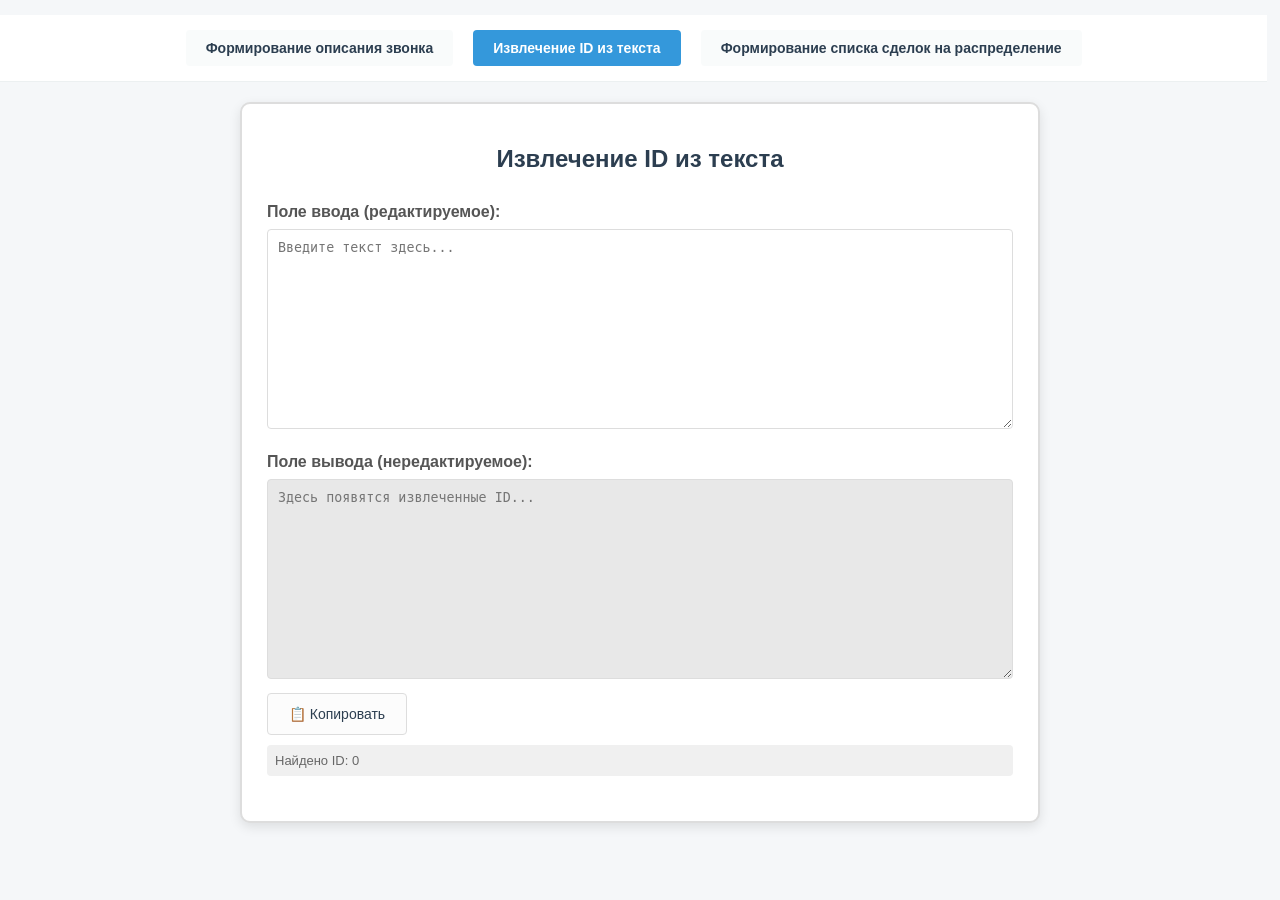
==== page2.html @ 5cfbc812 "Update page2.html" ====
<!DOCTYPE html>
<html lang="ru">
<head>
    <meta charset="UTF-8">
    <meta name="viewport" content="width=device-width, initial-scale=1.0">
    <title>Извлечение ID из текста</title>
    <link rel="icon" href="images/icons/page2.png" type="image/png">
    
    <script src="header.js" defer></script>
    

    <style>
        body {
            font-family: Arial, sans-serif;
            max-width: 800px;
            margin: 0 auto;
            padding: 15px;
            background-color: #f5f7f9;
        }
        .container {
            background-color: white;
            padding: 25px;
            border-radius: 10px;
            border: 2px solid #ddd;
            box-shadow: 0 4px 12px rgba(0, 0, 0, 0.1);
        }
        h1 {
            color: #2c3e50;
            text-align: center;
            margin-bottom: 30px;
            font-size: 24px;
        }
        .field-group {
            margin-bottom: 20px;
        }
        label {
            display: block;
            margin-bottom: 8px;
            font-weight: bold;
            color: #555;
        }
        textarea {
            height: 200px;
            padding: 10px;
            border: 1px solid #ddd;
            border-radius: 4px;
            font-family: monospace;
            resize: vertical;
            width: 100%;
            box-sizing: border-box;
        }
        #input {
            background-color: white;
        }
        #output {
            background-color: #e8e8e8;
            color: #666;
        }
        .copy-button {
        padding: 12px 20px;
        background: #fcfcfc;
        color: #2c3e50;
        border: 1px solid #ddd;
        border-radius: 4px;
        cursor: pointer;
        font-size: 14px;
        transition: all 0.3s;
        display: flex;
        align-items: center;
        justify-content: center;
        gap: 8px;
        width: 140px;
        margin-top: 10px;
        min-height: 36px;
        }
        .copy-button:hover {
        background-color: #e0e0e0;
        }
        .copy-button:active {
            transform: none;
        }
        .copy-button.copied {
        background-color: #2ecc71;
        color: white;
        }

        .copy-button:disabled {
        background-color: #cccccc;
        cursor: not-allowed;
        }
        .stats {
            margin-top: 10px;
            padding: 8px;
            background-color: #f0f0f0;
            border-radius: 4px;
            font-size: 13px;
            color: #666;
        }
        @keyframes fadeIn {
            from { opacity: 0; transform: scale(0.8); }
            to { opacity: 1; transform: scale(1); }
        }
        .success-animation {
            animation: fadeIn 0.3s ease;
        }
    </style>
</head>
<body>
    <div class="container">
        <h1>Извлечение ID из текста</h1>
        
        <div class="field-group">
            <label for="input">Поле ввода (редактируемое):</label>
            <textarea id="input" placeholder="Введите текст здесь..."></textarea>
        </div>
        
        <div class="field-group">
            <label for="output">Поле вывода (нередактируемое):</label>
            <textarea id="output" readonly placeholder="Здесь появятся извлеченные ID..."></textarea>
            <button class="copy-button" id="copyButton">
                📋 Копировать
            </button>
            <div class="stats" id="stats">Найдено ID: 0</div>
        </div>
    </div>

    <script>
        function processText() {
            // Получаем текст из поля ввода
            const inputText = document.getElementById('input').value;
            
            // Регулярное выражение для поиска 7-8 значных чисел
            const regex = /\b\d{7,8}\b/g;
            
            // Находим все совпадения
            const matches = inputText.match(regex);
            
            // Получаем поле вывода и статистику
            const outputField = document.getElementById('output');
            const stats = document.getElementById('stats');
            
            // Если найдены совпадения, выводим их с запятыми
            if (matches) {
                // Добавляем запятую после каждого ID, кроме последнего
                const outputText = matches.map((id, index) => {
                    return index === matches.length - 1 ? id : id + ',';
                }).join('\n');
                
                outputField.value = outputText;
                stats.textContent = `Найдено ID: ${matches.length}`;
            } else {
                outputField.value = '';
                stats.textContent = 'Найдено ID: 0';
            }
        }

        // Функция для копирования текста в буфер обмена
        async function copyToClipboard() {
            const outputText = document.getElementById('output').value;
            const copyButton = document.getElementById('copyButton');
            
            if (!outputText) {
                alert('Нет данных для копирования');
                return;
            }
            
            try {
                copyButton.disabled = true;
                copyButton.innerHTML = '⏳ Копирование...';
                
                await navigator.clipboard.writeText(outputText);
                
                // Анимация успеха
                copyButton.innerHTML = '✅ Скопировано!';
                copyButton.classList.add('success-animation', 'copied');
                
                setTimeout(() => {
                    copyButton.innerHTML = '📋 Копировать';
                    copyButton.classList.remove('success-animation', 'copied');
                    copyButton.disabled = false;
                }, 2000);
                
            } catch (err) {
                // Fallback для старых браузеров
                const outputField = document.getElementById('output');
                outputField.select();
                outputField.setSelectionRange(0, 99999); // Для мобильных устройств
                
                try {
                    const successful = document.execCommand('copy');
                    
                    if (successful) {
                        // Анимация успеха
                        copyButton.innerHTML = '✅ Скопировано!';
                        copyButton.classList.add('success-animation', 'copied');
                        
                        setTimeout(() => {
                            copyButton.innerHTML = '📋 Копировать';
                            copyButton.classList.remove('success-animation', 'copied');
                            copyButton.disabled = false;
                        }, 2000);
                    } else {
                        throw new Error('execCommand не сработал');
                    }
                    
                } catch (err) {
                    copyButton.innerHTML = '📋 Копировать';
                    copyButton.disabled = false;
                    
                    // Альтернативный способ копирования
                    outputField.select();
                    alert('Не удалось скопировать текст автоматически. Текст выделен - пожалуйста, скопируйте его вручную (Ctrl+C).');
                }
            }
        }

        // Обрабатываем текст при любом изменении в поле ввода
        document.getElementById('input').addEventListener('input', processText);
        
        // Обрабатываем текст при загрузке страницы (на случай если есть начальные данные)
        window.addEventListener('load', processText);
        
        // Добавляем обработчик для кнопки копирования
        document.getElementById('copyButton').addEventListener('click', copyToClipboard);

        // Также добавляем возможность вставки через Ctrl+V в основное поле
        document.getElementById('input').addEventListener('paste', function(e) {
            // Даем время на вставку, затем обрабатываем
            setTimeout(processText, 100);
        });
    </script>
</body>

</html>
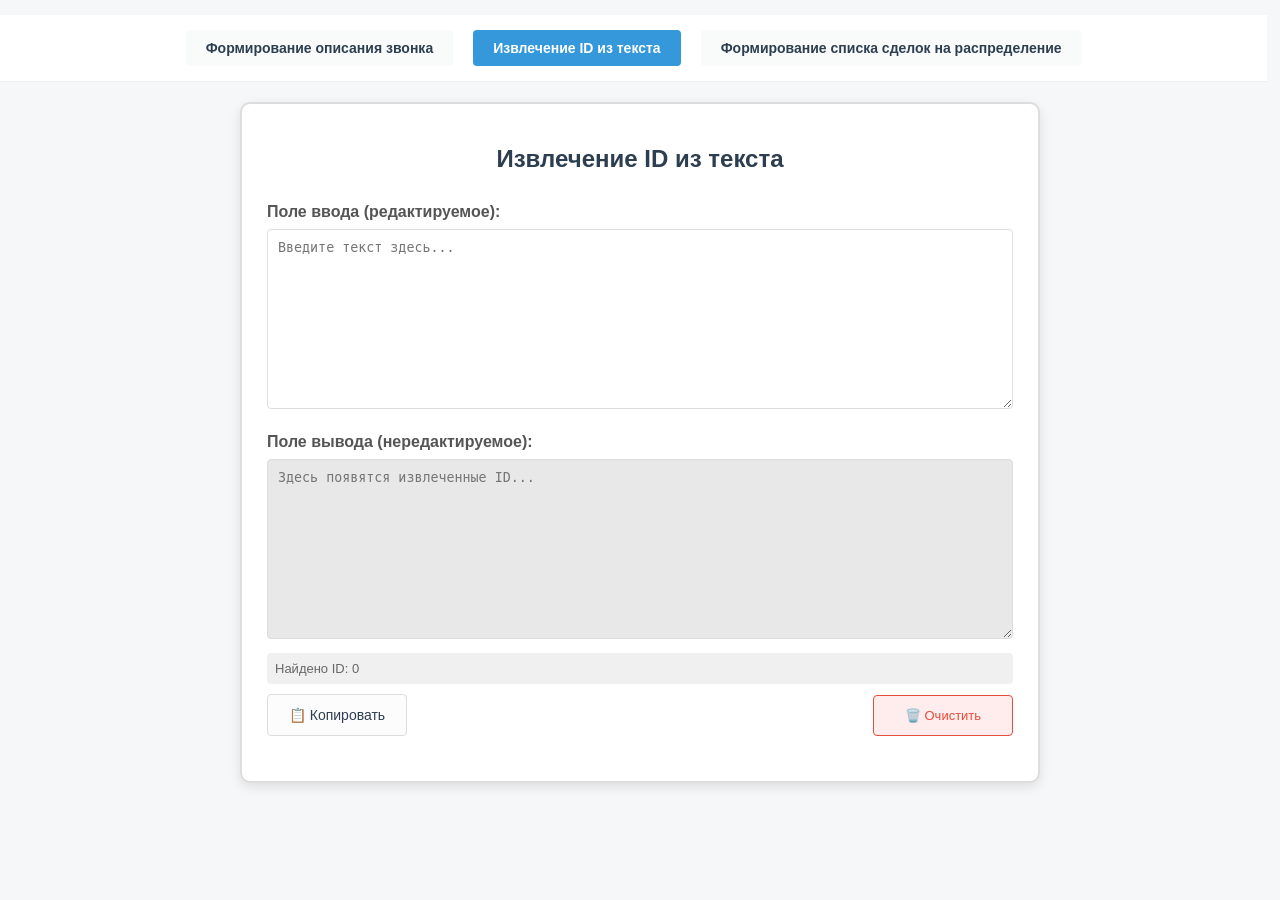
==== commit 2e844135: "Add files via upload" ====
--- a/page2.html
+++ b/page2.html
@@ -40,7 +40,7 @@
             color: #555;
         }
         textarea {
-            height: 200px;
+            height: 180px;
             padding: 10px;
             border: 1px solid #ddd;
             border-radius: 4px;
@@ -57,22 +57,25 @@
             color: #666;
         }
         .copy-button {
-        padding: 12px 20px;
-        background: #fcfcfc;
-        color: #2c3e50;
-        border: 1px solid #ddd;
-        border-radius: 4px;
-        cursor: pointer;
-        font-size: 14px;
-        transition: all 0.3s;
-        display: flex;
-        align-items: center;
-        justify-content: center;
-        gap: 8px;
-        width: 140px;
-        margin-top: 10px;
-        min-height: 36px;
-        }
+            padding: 12px 20px;
+            background: #fcfcfc;
+            color: #2c3e50;
+            border: 1px solid #ddd;
+            border-radius: 4px;
+            cursor: pointer;
+            font-size: 14px;
+            transition: all 0.2s;
+            display: flex;
+            align-items: center;
+            justify-content: center;
+            gap: 8px;
+            width: 140px;          /* Фиксированная ширина */
+            min-width: 140px;      /* Минимальная ширина */
+            margin-top: 10px;
+            min-height: 36px;
+            white-space: nowrap;   /* Запрет переноса текста */
+        }
+
         .copy-button:hover {
         background-color: #e0e0e0;
         }
@@ -102,6 +105,53 @@
         }
         .success-animation {
             animation: fadeIn 0.3s ease;
+        }
+
+        /* Стили для кнопки очистки */
+        .clear-btn {
+            display: flex;
+            align-items: center;
+            justify-content: center;
+            gap: 8px;
+            width: 140px;
+            padding: 12px 20px;
+            margin-top: 10px;
+            background-color: #ffeded;
+            border: 1px solid #e74c3c;
+            border-radius: 4px;
+            color: #e74c3c;
+            font-size: 13px;
+            font-weight: regular;
+            cursor: pointer;
+            transition: all 0.2s ease;
+            min-height: 36px;
+        }
+        .clear-btn:hover {
+            background-color: #ffabab;
+            box-shadow: 0 4px 8px rgba(231, 76, 60, 0.2);
+        }
+        .clear-btn:active {
+            background-color: #ff5959;
+            color: white;
+        }
+
+        .clear-btn:disabled {
+            background-color: #cccccc;
+            cursor: not-allowed;
+            border-color: #999;
+            color: #999;
+        }
+
+        .clear-btn.cleared {
+            background-color: #e74c3c;
+            color: white;
+        }
+
+        /* Контейнер для кнопок */
+        .buttons-container {
+            display: flex;
+            justify-content: space-between;
+            align-items: center;
         }
     </style>
 </head>
@@ -117,10 +167,19 @@
         <div class="field-group">
             <label for="output">Поле вывода (нередактируемое):</label>
             <textarea id="output" readonly placeholder="Здесь появятся извлеченные ID..."></textarea>
-            <button class="copy-button" id="copyButton">
-                📋 Копировать
-            </button>
+            
             <div class="stats" id="stats">Найдено ID: 0</div>
+
+            <div class="buttons-container">
+                <button class="copy-button" id="copyButton">
+                    📋 Копировать
+                </button>
+                
+                <button class="clear-btn" id="clearButton">
+                    🗑️ Очистить
+                </button>
+            </div> 
+            
         </div>
     </div>
 
@@ -129,8 +188,8 @@
             // Получаем текст из поля ввода
             const inputText = document.getElementById('input').value;
             
-            // Регулярное выражение для поиска 7-8 значных чисел
-            const regex = /\b\d{7,8}\b/g;
+            // Регулярное выражение для поиска 6-7 значных чисел
+            const regex = /\b\d{6,7}\b/g;
             
             // Находим все совпадения
             const matches = inputText.match(regex);
@@ -214,6 +273,32 @@
             }
         }
 
+        // Функция для очистки всех полей с анимацией
+        // Функция для очистки всех полей с анимацией
+        function clearAllFields() {
+            const clearButton = document.getElementById('clearButton');
+            const hasContent = document.getElementById('input').value || document.getElementById('output').value;
+            
+            if (!hasContent) {
+                alert('Нет данных для очистки');
+                return;
+            }
+            
+            // Очищаем поля сразу
+            document.getElementById('input').value = '';
+            document.getElementById('output').value = '';
+            document.getElementById('stats').textContent = 'Найдено ID: 0';
+            
+            // Анимация успеха
+            clearButton.innerHTML = '✅ Очищено!';
+            clearButton.classList.add('success-animation', 'cleared');
+            
+            setTimeout(() => {
+                clearButton.innerHTML = '🗑️ Очистить';
+                clearButton.classList.remove('success-animation', 'cleared');
+            }, 2000);
+        }
+
         // Обрабатываем текст при любом изменении в поле ввода
         document.getElementById('input').addEventListener('input', processText);
         
@@ -223,6 +308,9 @@
         // Добавляем обработчик для кнопки копирования
         document.getElementById('copyButton').addEventListener('click', copyToClipboard);
 
+        // Добавляем обработчик для кнопки очистки
+        document.getElementById('clearButton').addEventListener('click', clearAllFields);
+
         // Также добавляем возможность вставки через Ctrl+V в основное поле
         document.getElementById('input').addEventListener('paste', function(e) {
             // Даем время на вставку, затем обрабатываем
@@ -231,9 +319,4 @@
     </script>
 </body>
 
-</html>
-
-
-
-
-
+</html>
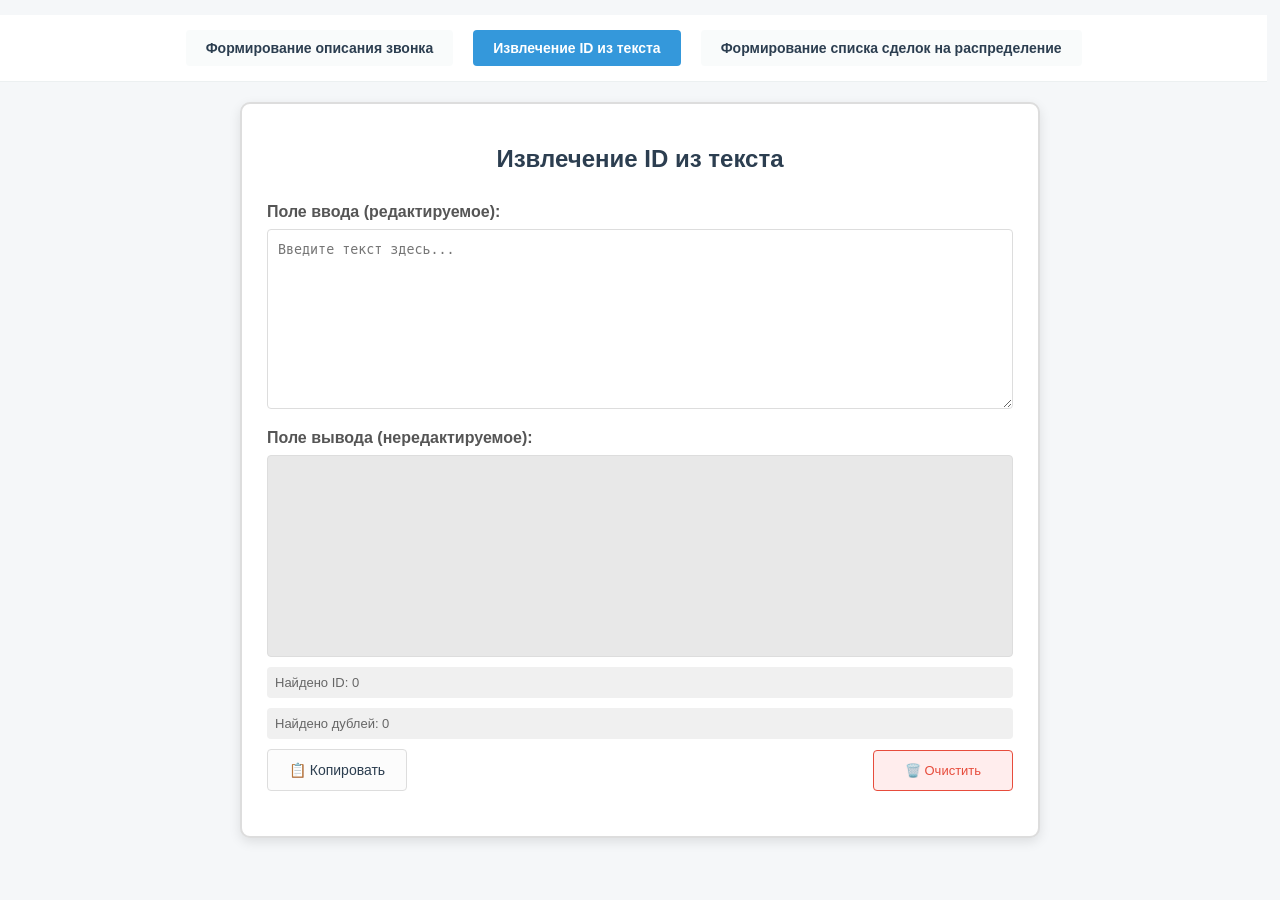
==== commit f857bce1: "Add files via upload" ====
--- a/page2.html
+++ b/page2.html
@@ -32,6 +32,7 @@
         }
         .field-group {
             margin-bottom: 20px;
+            position: relative;
         }
         label {
             display: block;
@@ -39,22 +40,55 @@
             font-weight: bold;
             color: #555;
         }
+        .textarea-container {
+            position: relative;
+            height: 180px;
+        }
         textarea {
-            height: 180px;
+            width: 100%;
+            height: 100%;
             padding: 10px;
             border: 1px solid #ddd;
             border-radius: 4px;
             font-family: monospace;
             resize: vertical;
-            width: 100%;
             box-sizing: border-box;
+            line-height: 1.5;
         }
         #input {
             background-color: white;
         }
-        #output {
+        .output-container {
             background-color: #e8e8e8;
-            color: #666;
+            border: 1px solid #ddd;
+            border-radius: 4px;
+            padding: 10px;
+            height: 180px;
+            overflow-y: auto;
+            font-family: monospace;
+            line-height: 1.5;
+        }
+        .output-table {
+            width: 100%;
+            border-collapse: collapse;
+        }
+        .line-number-cell {
+            width: 20px;
+            color: #888;
+            font-size: 12px;
+            text-align: right;
+            padding-right: 10px;
+            vertical-align: top;
+            user-select: none;
+            -webkit-user-select: none;
+            -moz-user-select: none;
+            -ms-user-select: none;
+            border-right: 1px solid #ccc;
+        }
+        .id-cell {
+            padding-left: 10px;
+            vertical-align: top;
+            word-break: break-all;
         }
         .copy-button {
             padding: 12px 20px;
@@ -69,27 +103,27 @@
             align-items: center;
             justify-content: center;
             gap: 8px;
-            width: 140px;          /* Фиксированная ширина */
-            min-width: 140px;      /* Минимальная ширина */
+            width: 140px;
+            min-width: 140px;
             margin-top: 10px;
             min-height: 36px;
-            white-space: nowrap;   /* Запрет переноса текста */
+            white-space: nowrap;
         }
 
         .copy-button:hover {
-        background-color: #e0e0e0;
+            background-color: #e0e0e0;
         }
         .copy-button:active {
             transform: none;
         }
         .copy-button.copied {
-        background-color: #2ecc71;
-        color: white;
+            background-color: #2ecc71;
+            color: white;
         }
 
         .copy-button:disabled {
-        background-color: #cccccc;
-        cursor: not-allowed;
+            background-color: #cccccc;
+            cursor: not-allowed;
         }
         .stats {
             margin-top: 10px;
@@ -99,6 +133,13 @@
             font-size: 13px;
             color: #666;
         }
+        .duplicates-warning {
+            color: #e74c3c;
+            font-weight: bold;
+        }
+        .duplicates-line-numbers {
+            color: #ff8787;
+        }
         @keyframes fadeIn {
             from { opacity: 0; transform: scale(0.8); }
             to { opacity: 1; transform: scale(1); }
@@ -107,7 +148,6 @@
             animation: fadeIn 0.3s ease;
         }
 
-        /* Стили для кнопки очистки */
         .clear-btn {
             display: flex;
             align-items: center;
@@ -147,7 +187,6 @@
             color: white;
         }
 
-        /* Контейнер для кнопок */
         .buttons-container {
             display: flex;
             justify-content: space-between;
@@ -161,14 +200,21 @@
         
         <div class="field-group">
             <label for="input">Поле ввода (редактируемое):</label>
-            <textarea id="input" placeholder="Введите текст здесь..."></textarea>
+            <div class="textarea-container">
+                <textarea id="input" placeholder="Введите текст здесь..."></textarea>
+            </div>
         </div>
         
         <div class="field-group">
-            <label for="output">Поле вывода (нередактируемое):</label>
-            <textarea id="output" readonly placeholder="Здесь появятся извлеченные ID..."></textarea>
+            <label>Поле вывода (нередактируемое):</label>
+            <div class="output-container" id="outputContainer">
+                <table class="output-table" id="outputTable">
+                    <!-- Таблица будет заполняться через JavaScript -->
+                </table>
+            </div>
             
             <div class="stats" id="stats">Найдено ID: 0</div>
+            <div class="stats" id="duplicates">Найдено дублей: 0</div>
 
             <div class="buttons-container">
                 <button class="copy-button" id="copyButton">
@@ -184,52 +230,111 @@
     </div>
 
     <script>
+        function findDuplicates(matches) {
+            const duplicates = {};
+            const lineNumbers = {};
+            
+            for (let i = 0; i < matches.length; i++) {
+                const id = matches[i];
+                if (!lineNumbers[id]) {
+                    lineNumbers[id] = [];
+                }
+                lineNumbers[id].push(i + 1);
+            }
+            
+            for (const id in lineNumbers) {
+                if (lineNumbers[id].length > 1) {
+                    duplicates[id] = lineNumbers[id];
+                }
+            }
+            
+            return duplicates;
+        }
+
         function processText() {
-            // Получаем текст из поля ввода
             const inputText = document.getElementById('input').value;
-            
-            // Регулярное выражение для поиска 6-7 значных чисел
             const regex = /\b\d{6,7}\b/g;
-            
-            // Находим все совпадения
             const matches = inputText.match(regex);
             
-            // Получаем поле вывода и статистику
-            const outputField = document.getElementById('output');
+            const outputTable = document.getElementById('outputTable');
             const stats = document.getElementById('stats');
-            
-            // Если найдены совпадения, выводим их с запятыми
+            const duplicatesElement = document.getElementById('duplicates');
+            
+            // Очищаем таблицу
+            outputTable.innerHTML = '';
+            
             if (matches) {
-                // Добавляем запятую после каждого ID, кроме последнего
-                const outputText = matches.map((id, index) => {
-                    return index === matches.length - 1 ? id : id + ',';
-                }).join('\n');
-                
-                outputField.value = outputText;
+                // Заполняем таблицу
+                matches.forEach((id, index) => {
+                    const row = document.createElement('tr');
+                    
+                    const lineNumberCell = document.createElement('td');
+                    lineNumberCell.className = 'line-number-cell';
+                    lineNumberCell.textContent = (index + 1);
+                    
+                    const idCell = document.createElement('td');
+                    idCell.className = 'id-cell';
+                    idCell.textContent = id + (index === matches.length - 1 ? '' : ',');
+                    
+                    row.appendChild(lineNumberCell);
+                    row.appendChild(idCell);
+                    outputTable.appendChild(row);
+                });
+                
                 stats.textContent = `Найдено ID: ${matches.length}`;
+                
+                const duplicates = findDuplicates(matches);
+                const duplicateCount = Object.keys(duplicates).length;
+                
+                if (duplicateCount > 0) {
+                    let duplicateInfo = [];
+                    
+                    for (const id in duplicates) {
+                        const lineNumbers = duplicates[id].map(num => 
+                            `<span class="duplicates-line-numbers">${num}</span>`
+                        ).join('<span class="duplicates-line-numbers"> и </span>');
+                        duplicateInfo.push(`<span class="duplicates-line-numbers">Строки:</span> ${lineNumbers}`);
+                    }
+                    
+                    duplicatesElement.innerHTML = `Найдено дублей: <span class="duplicates-warning">${duplicateCount}</span> (<span class="duplicates-warning">${duplicateInfo.join('; ')}</span>)`;
+                } else {
+                    duplicatesElement.textContent = 'Найдено дублей: 0';
+                    duplicatesElement.innerHTML = duplicatesElement.textContent;
+                }
             } else {
-                outputField.value = '';
                 stats.textContent = 'Найдено ID: 0';
+                duplicatesElement.textContent = 'Найдено дублей: 0';
+                duplicatesElement.innerHTML = duplicatesElement.textContent;
             }
         }
 
         // Функция для копирования текста в буфер обмена
         async function copyToClipboard() {
-            const outputText = document.getElementById('output').value;
-            const copyButton = document.getElementById('copyButton');
-            
-            if (!outputText) {
+            const outputTable = document.getElementById('outputTable');
+            const rows = outputTable.getElementsByTagName('tr');
+            let outputText = '';
+            
+            // Собираем текст из таблицы (только ID)
+            for (let i = 0; i < rows.length; i++) {
+                const cells = rows[i].getElementsByTagName('td');
+                if (cells.length > 1) {
+                    outputText += cells[1].textContent + '\n';
+                }
+            }
+            
+            if (!outputText.trim()) {
                 alert('Нет данных для копирования');
                 return;
             }
+            
+            const copyButton = document.getElementById('copyButton');
             
             try {
                 copyButton.disabled = true;
                 copyButton.innerHTML = '⏳ Копирование...';
                 
-                await navigator.clipboard.writeText(outputText);
-                
-                // Анимация успеха
+                await navigator.clipboard.writeText(outputText.trim());
+                
                 copyButton.innerHTML = '✅ Скопировано!';
                 copyButton.classList.add('success-animation', 'copied');
                 
@@ -241,15 +346,15 @@
                 
             } catch (err) {
                 // Fallback для старых браузеров
-                const outputField = document.getElementById('output');
-                outputField.select();
-                outputField.setSelectionRange(0, 99999); // Для мобильных устройств
+                const textArea = document.createElement('textarea');
+                textArea.value = outputText.trim();
+                document.body.appendChild(textArea);
+                textArea.select();
                 
                 try {
                     const successful = document.execCommand('copy');
                     
                     if (successful) {
-                        // Анимация успеха
                         copyButton.innerHTML = '✅ Скопировано!';
                         copyButton.classList.add('success-animation', 'copied');
                         
@@ -265,31 +370,28 @@
                 } catch (err) {
                     copyButton.innerHTML = '📋 Копировать';
                     copyButton.disabled = false;
-                    
-                    // Альтернативный способ копирования
-                    outputField.select();
-                    alert('Не удалось скопировать текст автоматически. Текст выделен - пожалуйста, скопируйте его вручную (Ctrl+C).');
+                    alert('Не удалось скопировать текст автоматически. Пожалуйста, скопируйте текст вручную.');
                 }
-            }
-        }
-
-        // Функция для очистки всех полей с анимацией
-        // Функция для очистки всех полей с анимацией
+                
+                document.body.removeChild(textArea);
+            }
+        }
+
         function clearAllFields() {
             const clearButton = document.getElementById('clearButton');
-            const hasContent = document.getElementById('input').value || document.getElementById('output').value;
+            const hasContent = document.getElementById('input').value || document.getElementById('outputTable').rows.length > 0;
             
             if (!hasContent) {
                 alert('Нет данных для очистки');
                 return;
             }
             
-            // Очищаем поля сразу
             document.getElementById('input').value = '';
-            document.getElementById('output').value = '';
+            document.getElementById('outputTable').innerHTML = '';
             document.getElementById('stats').textContent = 'Найдено ID: 0';
-            
-            // Анимация успеха
+            document.getElementById('duplicates').textContent = 'Найдено дублей: 0';
+            document.getElementById('duplicates').innerHTML = document.getElementById('duplicates').textContent;
+            
             clearButton.innerHTML = '✅ Очищено!';
             clearButton.classList.add('success-animation', 'cleared');
             
@@ -299,21 +401,16 @@
             }, 2000);
         }
 
-        // Обрабатываем текст при любом изменении в поле ввода
         document.getElementById('input').addEventListener('input', processText);
         
-        // Обрабатываем текст при загрузке страницы (на случай если есть начальные данные)
-        window.addEventListener('load', processText);
+        window.addEventListener('load', function() {
+            processText();
+        });
         
-        // Добавляем обработчик для кнопки копирования
         document.getElementById('copyButton').addEventListener('click', copyToClipboard);
-
-        // Добавляем обработчик для кнопки очистки
         document.getElementById('clearButton').addEventListener('click', clearAllFields);
 
-        // Также добавляем возможность вставки через Ctrl+V в основное поле
         document.getElementById('input').addEventListener('paste', function(e) {
-            // Даем время на вставку, затем обрабатываем
             setTimeout(processText, 100);
         });
     </script>
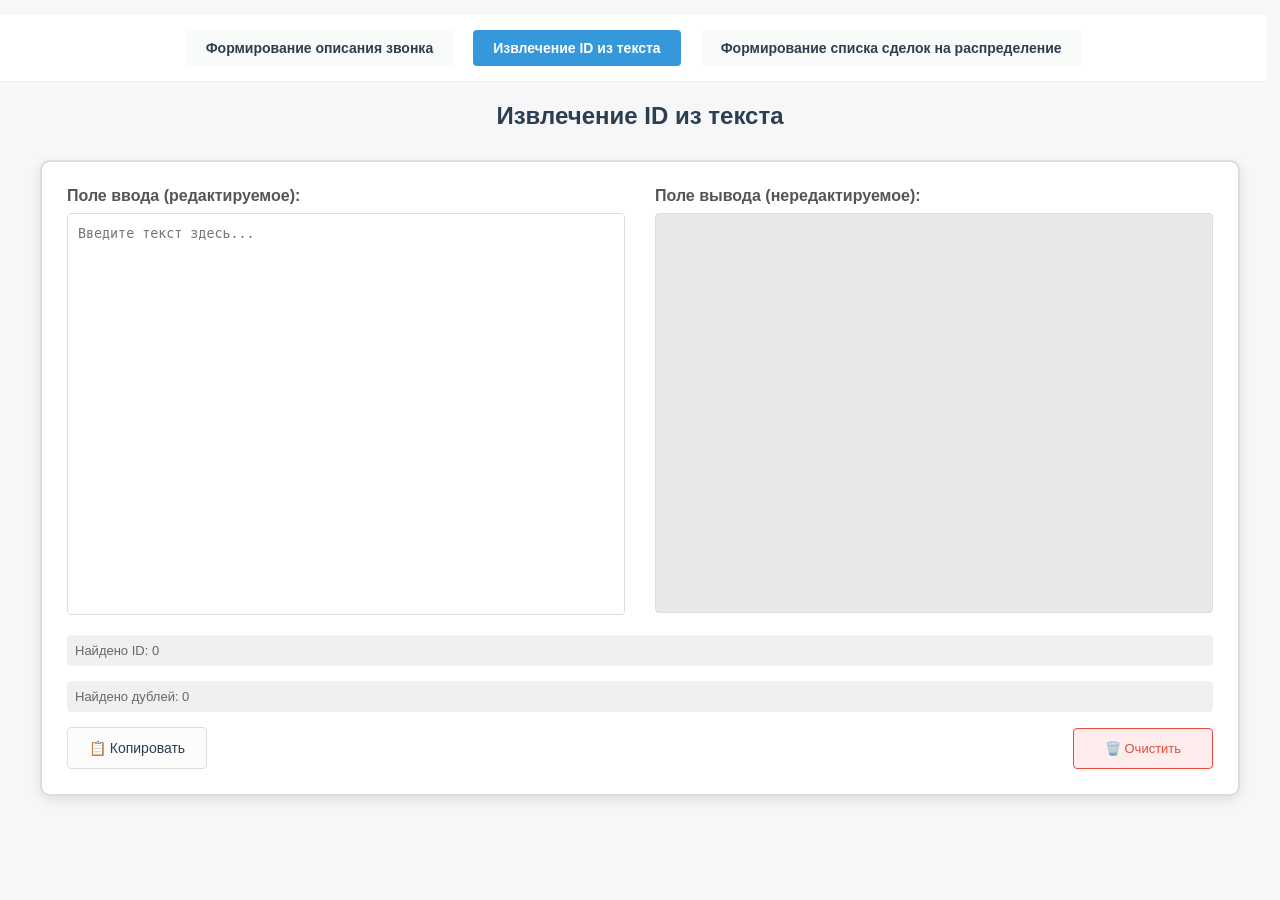
==== commit 26c09a6d: "Add files via upload" ====
--- a/page2.html
+++ b/page2.html
@@ -12,7 +12,7 @@
     <style>
         body {
             font-family: Arial, sans-serif;
-            max-width: 800px;
+            max-width: 1200px;
             margin: 0 auto;
             padding: 15px;
             background-color: #f5f7f9;
@@ -23,15 +23,28 @@
             border-radius: 10px;
             border: 2px solid #ddd;
             box-shadow: 0 4px 12px rgba(0, 0, 0, 0.1);
+            display: flex;
+            flex-direction: column;
+        }
+        .fields-row {
+            display: flex;
+            gap: 30px;
+            margin-bottom: 20px;
+        }
+        .input-section, .output-section {
+            flex: 1;
+            display: flex;
+            flex-direction: column;
         }
         h1 {
             color: #2c3e50;
             text-align: center;
             margin-bottom: 30px;
             font-size: 24px;
+            width: 100%;
         }
         .field-group {
-            margin-bottom: 20px;
+            margin-bottom: 0px;
             position: relative;
         }
         label {
@@ -42,16 +55,19 @@
         }
         .textarea-container {
             position: relative;
-            height: 180px;
+            height: 400px;
+            border: 1px solid #ddd;
+            border-radius: 4px;
+            overflow: hidden;
         }
         textarea {
             width: 100%;
             height: 100%;
             padding: 10px;
-            border: 1px solid #ddd;
-            border-radius: 4px;
+            border: none;
+            border-radius: 0;
             font-family: monospace;
-            resize: vertical;
+            resize: none;
             box-sizing: border-box;
             line-height: 1.5;
         }
@@ -63,14 +79,22 @@
             border: 1px solid #ddd;
             border-radius: 4px;
             padding: 10px;
-            height: 180px;
+            height: 400px;
             overflow-y: auto;
             font-family: monospace;
             line-height: 1.5;
+            box-sizing: border-box;
+            display: block;
         }
         .output-table {
             width: 100%;
             border-collapse: collapse;
+            height: auto;
+            vertical-align: top;
+        }
+        .output-table-wrapper {
+            height: auto;
+            overflow: auto;
         }
         .line-number-cell {
             width: 20px;
@@ -84,11 +108,19 @@
             -moz-user-select: none;
             -ms-user-select: none;
             border-right: 1px solid #ccc;
+            padding-top: 4px;
+            padding-bottom: 4px;
         }
         .id-cell {
             padding-left: 10px;
             vertical-align: top;
             word-break: break-all;
+            padding-top: 4px;
+            padding-bottom: 4px;
+        }
+        .output-table tr {
+            vertical-align: top;
+            height: auto;
         }
         .copy-button {
             padding: 12px 20px;
@@ -105,7 +137,6 @@
             gap: 8px;
             width: 140px;
             min-width: 140px;
-            margin-top: 10px;
             min-height: 36px;
             white-space: nowrap;
         }
@@ -126,12 +157,13 @@
             cursor: not-allowed;
         }
         .stats {
-            margin-top: 10px;
             padding: 8px;
             background-color: #f0f0f0;
             border-radius: 4px;
             font-size: 13px;
             color: #666;
+            width: 98.6%;
+            text-align: left;
         }
         .duplicates-warning {
             color: #e74c3c;
@@ -155,7 +187,6 @@
             gap: 8px;
             width: 140px;
             padding: 12px 20px;
-            margin-top: 10px;
             background-color: #ffeded;
             border: 1px solid #e74c3c;
             border-radius: 4px;
@@ -191,31 +222,62 @@
             display: flex;
             justify-content: space-between;
             align-items: center;
+            width: 100%;
+        }
+        
+        .stats-container {
+            display: flex;
+            flex-direction: column;
+            gap: 15px;
+        }
+        
+        @media (max-width: 768px) {
+            .fields-row {
+                flex-direction: column;
+            }
+            .buttons-container {
+                flex-direction: column;
+                gap: 10px;
+            }
+            .copy-button, .clear-btn {
+                width: 100%;
+            }
         }
     </style>
 </head>
 <body>
+    <h1>Извлечение ID из текста</h1>
+    
     <div class="container">
-        <h1>Извлечение ID из текста</h1>
-        
-        <div class="field-group">
-            <label for="input">Поле ввода (редактируемое):</label>
-            <div class="textarea-container">
-                <textarea id="input" placeholder="Введите текст здесь..."></textarea>
+        <div class="fields-row">
+            <div class="input-section">
+                <div class="field-group">
+                    <label for="input">Поле ввода (редактируемое):</label>
+                    <div class="textarea-container">
+                        <textarea id="input" placeholder="Введите текст здесь..."></textarea>
+                    </div>
+                </div>
+            </div>
+            
+            <div class="output-section">
+                <div class="field-group">
+                    <label>Поле вывода (нередактируемое):</label>
+                    <div class="output-container" id="outputContainer">
+                        <div class="output-table-wrapper">
+                            <table class="output-table" id="outputTable">
+                                <!-- Таблица будет заполняться через JavaScript -->
+                            </table>
+                        </div>
+                    </div>
+                </div>
             </div>
         </div>
         
-        <div class="field-group">
-            <label>Поле вывода (нередактируемое):</label>
-            <div class="output-container" id="outputContainer">
-                <table class="output-table" id="outputTable">
-                    <!-- Таблица будет заполняться через JavaScript -->
-                </table>
-            </div>
-            
+        <!-- Статистика и кнопки расположены под обоими полями -->
+        <div class="stats-container">
             <div class="stats" id="stats">Найдено ID: 0</div>
             <div class="stats" id="duplicates">Найдено дублей: 0</div>
-
+            
             <div class="buttons-container">
                 <button class="copy-button" id="copyButton">
                     📋 Копировать
@@ -224,8 +286,7 @@
                 <button class="clear-btn" id="clearButton">
                     🗑️ Очистить
                 </button>
-            </div> 
-            
+            </div>
         </div>
     </div>
 
@@ -274,7 +335,7 @@
                     
                     const idCell = document.createElement('td');
                     idCell.className = 'id-cell';
-                    idCell.textContent = id + (index === matches.length - 1 ? '' : ',');
+                    idCell.textContent = id;
                     
                     row.appendChild(lineNumberCell);
                     row.appendChild(idCell);
@@ -318,7 +379,7 @@
             for (let i = 0; i < rows.length; i++) {
                 const cells = rows[i].getElementsByTagName('td');
                 if (cells.length > 1) {
-                    outputText += cells[1].textContent + '\n';
+                    outputText += cells[1].textContent + (i < rows.length - 1 ? '\n' : '');
                 }
             }
             
@@ -415,5 +476,4 @@
         });
     </script>
 </body>
-
 </html>
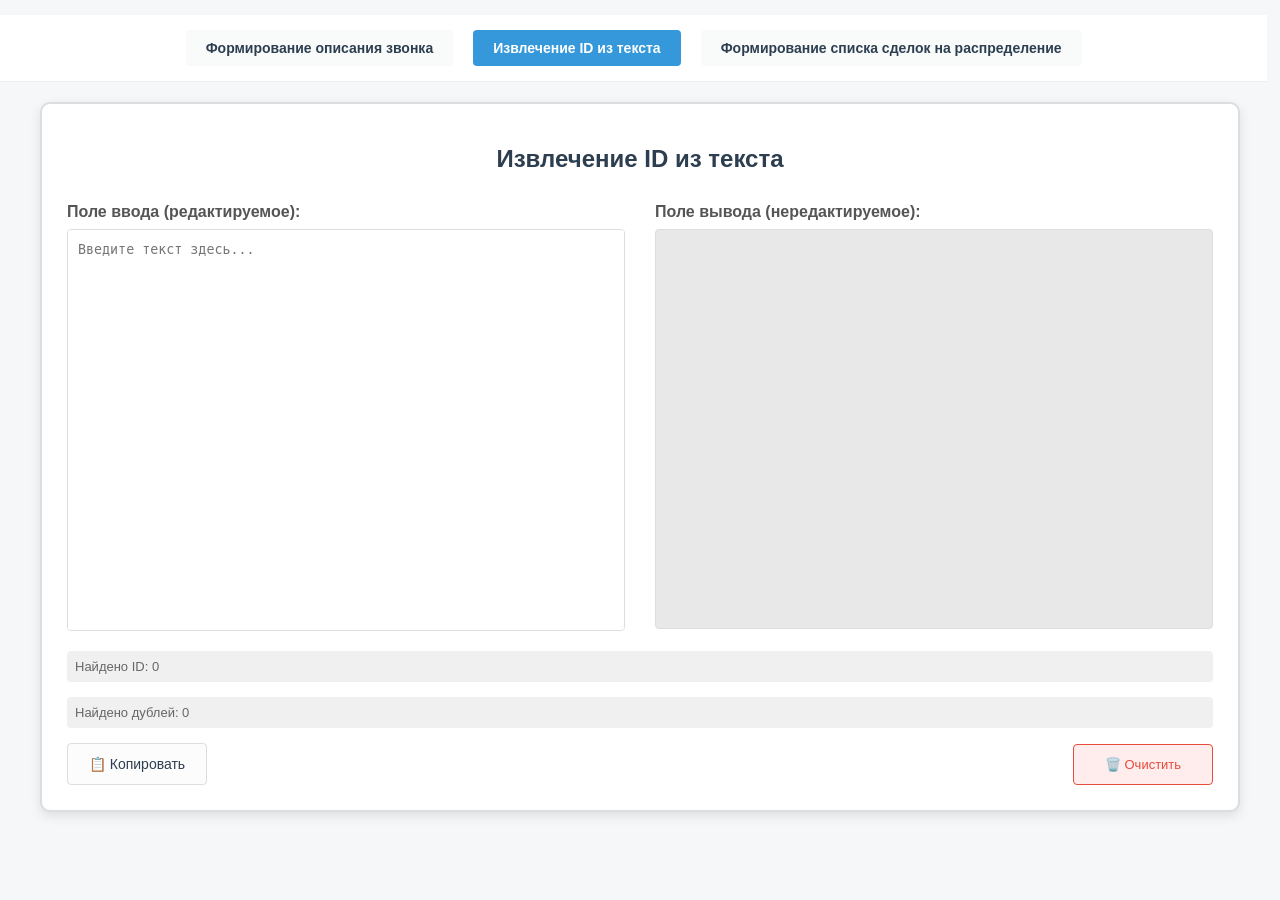
==== commit cb4d22ef: "Add files via upload" ====
--- a/page2.html
+++ b/page2.html
@@ -246,9 +246,10 @@
     </style>
 </head>
 <body>
-    <h1>Извлечение ID из текста</h1>
+    
     
     <div class="container">
+        <h1>Извлечение ID из текста</h1>
         <div class="fields-row">
             <div class="input-section">
                 <div class="field-group">
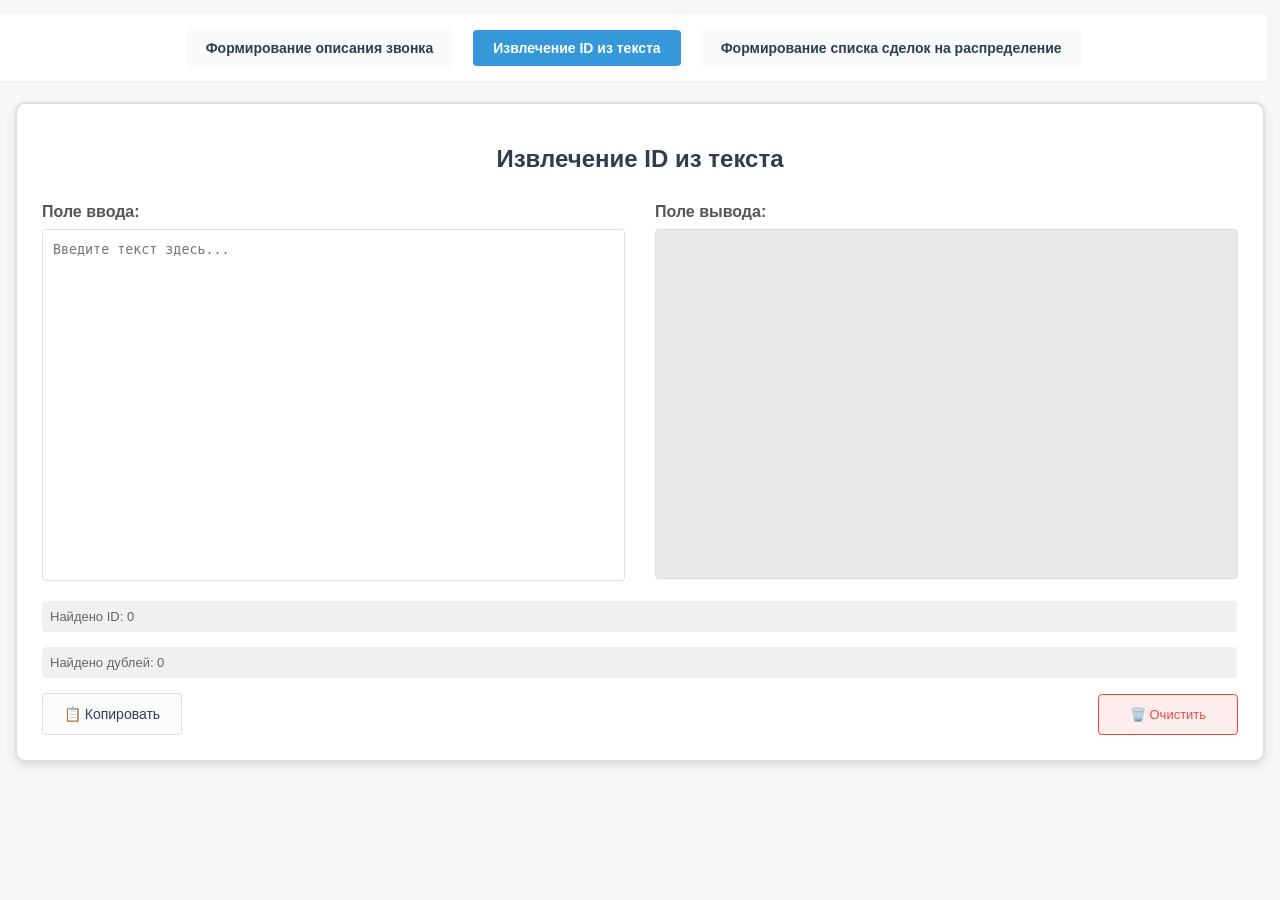
==== commit 14d070ca: "Add files via upload" ====
--- a/page2.html
+++ b/page2.html
@@ -12,7 +12,7 @@
     <style>
         body {
             font-family: Arial, sans-serif;
-            max-width: 1200px;
+            max-width: 1300px;
             margin: 0 auto;
             padding: 15px;
             background-color: #f5f7f9;
@@ -55,7 +55,7 @@
         }
         .textarea-container {
             position: relative;
-            height: 400px;
+            height: 350px;
             border: 1px solid #ddd;
             border-radius: 4px;
             overflow: hidden;
@@ -79,10 +79,10 @@
             border: 1px solid #ddd;
             border-radius: 4px;
             padding: 10px;
-            height: 400px;
+            height: 350px;
             overflow-y: auto;
             font-family: monospace;
-            line-height: 1.5;
+            line-height: 1;
             box-sizing: border-box;
             display: block;
         }
@@ -253,7 +253,7 @@
         <div class="fields-row">
             <div class="input-section">
                 <div class="field-group">
-                    <label for="input">Поле ввода (редактируемое):</label>
+                    <label for="input">Поле ввода:</label>
                     <div class="textarea-container">
                         <textarea id="input" placeholder="Введите текст здесь..."></textarea>
                     </div>
@@ -262,7 +262,7 @@
             
             <div class="output-section">
                 <div class="field-group">
-                    <label>Поле вывода (нередактируемое):</label>
+                    <label>Поле вывода:</label>
                     <div class="output-container" id="outputContainer">
                         <div class="output-table-wrapper">
                             <table class="output-table" id="outputTable">
@@ -336,7 +336,13 @@
                     
                     const idCell = document.createElement('td');
                     idCell.className = 'id-cell';
-                    idCell.textContent = id;
+                    
+                    // Добавляем запятую ко всем строкам, кроме последней
+                    if (index < matches.length - 1) {
+                        idCell.textContent = id + ',';
+                    } else {
+                        idCell.textContent = id;
+                    }
                     
                     row.appendChild(lineNumberCell);
                     row.appendChild(idCell);
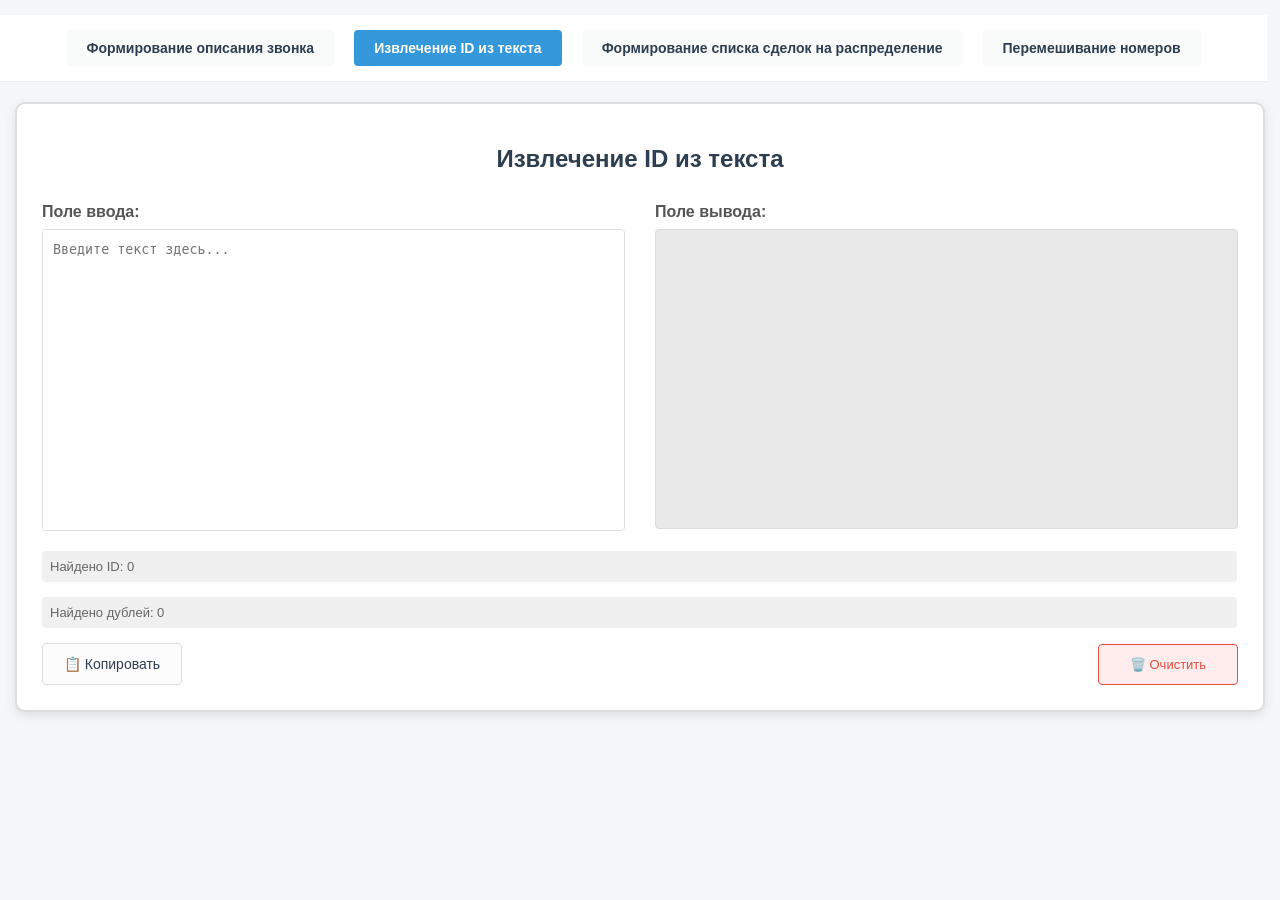
==== commit b445f392: "Add files via upload" ====
--- a/page2.html
+++ b/page2.html
@@ -55,7 +55,7 @@
         }
         .textarea-container {
             position: relative;
-            height: 350px;
+            height: 300px;
             border: 1px solid #ddd;
             border-radius: 4px;
             overflow: hidden;
@@ -79,7 +79,7 @@
             border: 1px solid #ddd;
             border-radius: 4px;
             padding: 10px;
-            height: 350px;
+            height: 300px;
             overflow-y: auto;
             font-family: monospace;
             line-height: 1;
